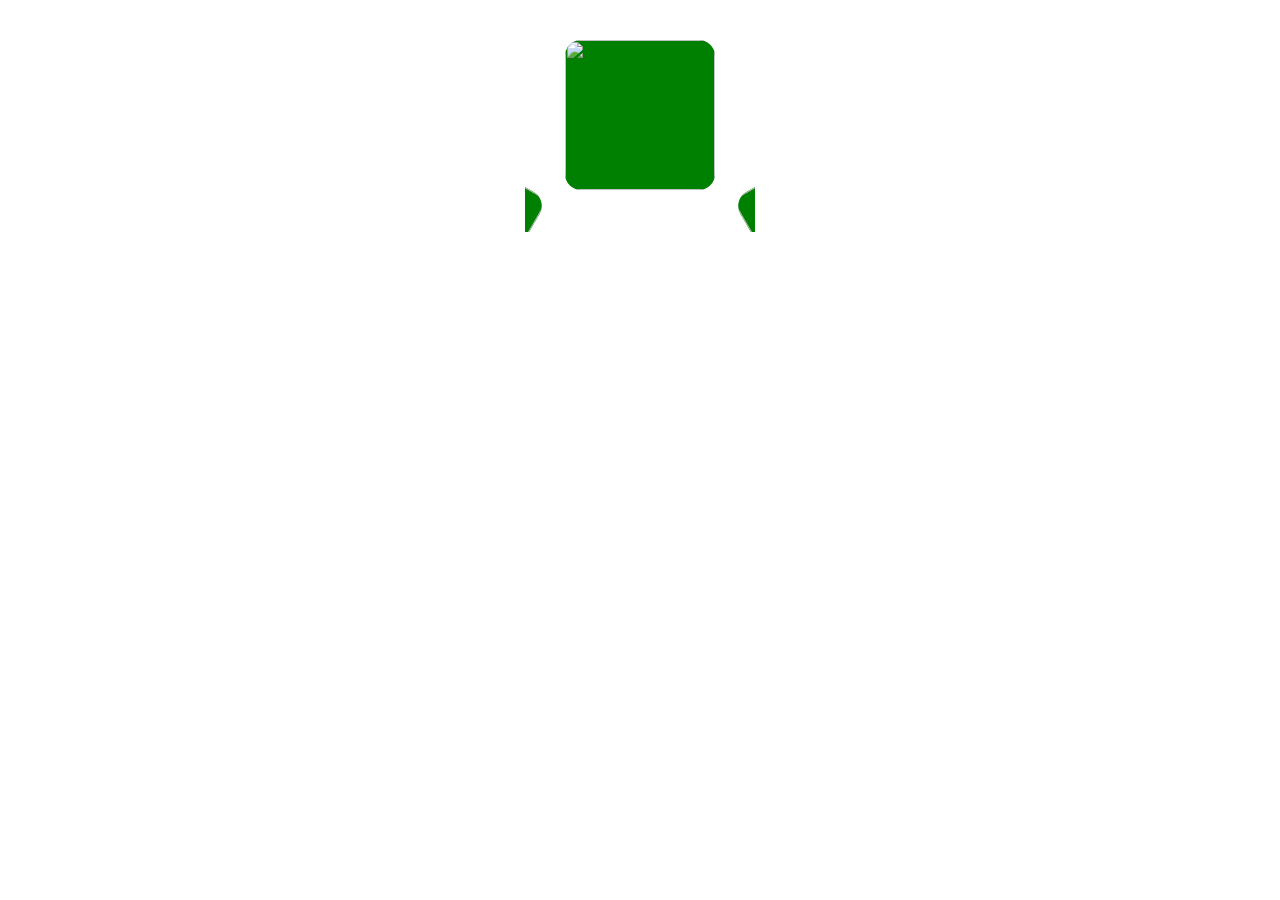
==== index.html @ 9ef539a8 "first commit" ====
<!DOCTYPE html>
<html lang="en">
  <head>
    <meta charset="UTF-8" />
    <meta name="viewport" content="width=device-width, initial-scale=1.0" />
    <title>Wheel Carousel</title>
    <link rel="stylesheet" href="style.css" />
  </head>
  <body>
    <div class="container">
      <div class="mask">
        <div class="gallery">
          <div class="slide">
            <div class="image" data-index="0">
              <img
                src="https://images.unsplash.com/photo-1557576146-047908becbb4?ixlib=rb-4.0.3&ixid=M3wxMjA3fDB8MHxzZWFyY2h8NHx8bnVtYmVyJTIwMXxlbnwwfHwwfHx8MA%3D%3D&auto=format&fit=crop&w=800&q=60"
              />
            </div>
          </div>
          <div class="slide" data-index="1">
            <div class="image">
              <img
                src="https://images.unsplash.com/photo-1567254790685-6b6d6abe4689?ixlib=rb-4.0.3&ixid=M3wxMjA3fDB8MHxzZWFyY2h8M3x8bnVtYmVyJTIwMnxlbnwwfHwwfHx8MA%3D%3D&auto=format&fit=crop&w=800&q=60"
              />
            </div>
          </div>
          <div class="slide" data-index="2">
            <div class="image">
              <img
                src="https://plus.unsplash.com/premium_photo-1669349127566-9be644ceac6e?ixlib=rb-4.0.3&ixid=M3wxMjA3fDB8MHxzZWFyY2h8MXx8bnVtYmVyJTIwM3xlbnwwfHwwfHx8MA%3D%3D&auto=format&fit=crop&w=800&q=60"
              />
            </div>
          </div>
          <div class="slide" data-index="3">
            <div class="image">
              <img
                src="https://images.unsplash.com/photo-1523286877159-d9636545890c?ixlib=rb-4.0.3&ixid=M3wxMjA3fDB8MHxzZWFyY2h8MTB8fG51bWJlciUyMDR8ZW58MHx8MHx8fDA%3D&auto=format&fit=crop&w=800&q=60"
              />
            </div>
          </div>
          <div class="slide" data-index="4">
            <div class="image">
              <img
                src="https://images.unsplash.com/photo-1484173936665-9ae90b911638?ixlib=rb-4.0.3&ixid=M3wxMjA3fDB8MHxzZWFyY2h8Mnx8bnVtYmVyJTIwNXxlbnwwfHwwfHx8MA%3D%3D&auto=format&fit=crop&w=800&q=60"
              />
            </div>
          </div>
          <div class="slide" data-index="5">
            <div class="image">
              <img
                src="https://images.unsplash.com/photo-1484335629320-0e089b87a106?ixlib=rb-4.0.3&ixid=M3wxMjA3fDB8MHxzZWFyY2h8Mnx8bnVtYmVyJTIwNnxlbnwwfHwwfHx8MA%3D%3D&auto=format&fit=crop&w=800&q=60"
              />
            </div>
          </div>
          <div class="slide" data-index="6">
            <div class="image">
              <img
                src="https://plus.unsplash.com/premium_photo-1669349127571-ebf4a6cbdf69?ixlib=rb-4.0.3&ixid=M3wxMjA3fDB8MHxzZWFyY2h8MXx8bnVtYmVyJTIwN3xlbnwwfHwwfHx8MA%3D%3D&auto=format&fit=crop&w=800&q=60"
              />
            </div>
          </div>
          <div class="slide" data-index="7">
            <div class="image">
              <img
                src="https://images.unsplash.com/photo-1567360144960-526572cd6d72?ixlib=rb-4.0.3&ixid=M3wxMjA3fDB8MHxzZWFyY2h8Mnx8bnVtYmVyJTIwOHxlbnwwfHwwfHx8MA%3D%3D&auto=format&fit=crop&w=800&q=60"
              />
            </div>
          </div>
          <div class="slide" data-index="8">
            <div class="image">
              <img
                src="https://plus.unsplash.com/premium_photo-1669349129170-f06dc5e9b68a?ixlib=rb-4.0.3&ixid=M3wxMjA3fDB8MHxzZWFyY2h8N3x8bnVtYmVyJTIwOXxlbnwwfHwwfHx8MA%3D%3D&auto=format&fit=crop&w=800&q=60"
              />
            </div>
          </div>
          <div class="slide" data-index="9">
            <div class="image">
              <img
                src="https://images.unsplash.com/photo-1522448023466-b1c85da46df0?ixlib=rb-4.0.3&ixid=M3wxMjA3fDB8MHxzZWFyY2h8Mnx8bnVtYmVyJTIwMTB8ZW58MHx8MHx8fDA%3D&auto=format&fit=crop&w=800&q=60"
              />
            </div>
          </div>
          <div class="slide" data-index="10">
            <div class="image">
              <img
                src="https://images.unsplash.com/photo-1649490836231-f100b8a04510?ixlib=rb-4.0.3&ixid=M3wxMjA3fDB8MHxzZWFyY2h8Mnx8bnVtYmVyJTIwMTF8ZW58MHx8MHx8fDA%3D&auto=format&fit=crop&w=800&q=60"
              />
            </div>
          </div>
          <div class="slide" data-index="11">
            <div class="image">
              <img
                src="https://images.unsplash.com/photo-1532190410175-1c1a8169b1e3?ixlib=rb-4.0.3&ixid=M3wxMjA3fDB8MHxzZWFyY2h8Nnx8bnVtYmVyJTIwMTJ8ZW58MHx8MHx8fDA%3D&auto=format&fit=crop&w=800&q=60"
              />
            </div>
          </div>
        </div>
      </div>
    </div>
    <script src="index.js"></script>
  </body>
</html>
---- style.css ----
img {
  display: block;
  height: 100%;
  width: 100%;
  object-fit: cover;
  border-radius: 1rem;
}

.container {
  --gw: 600px;
  --gh: 600px;
  --p: 2rem;
  --t: 3s;

  display: grid;
  justify-content: center;
  position: relative;

  height: calc(var(--gh) + 2 * var(--p));
}

.mask {
  --mask-width: 230px;
  --mask-height: 160px;

  width: var(--mask-width);
  height: var(--mask-height);
  padding-block: var(--p);

  display: flex;
  overflow: hidden;
  /* background-color: aqua; */
}

.gallery {
  position: relative;
  width: var(--gw);
  height: var(--gh);
  transition-property: transform;
  transition-duration: var(--t);
}

.gallery .slide {
  height: calc(var(--gh) / 2);
  width: 150px;

  position: absolute;
  top: 0;
  left: 50%;
  translate: -50% 0;
  display: flex;
  transform-origin: bottom center;
}
.gallery .slide .image {
  --image-h: 150px;

  height: var(--image-h);

  border-radius: 1rem;

  width: 100%;
  text-align: center;
  background-color: green;
}
.gallery .slide:nth-child(0) {
  rotate: 0deg;
}

.gallery .slide:nth-child(4) {
  rotate: 60deg;
}

.gallery .slide:nth-child(5) {
  rotate: 120deg;
}

.gallery .slide:nth-child(6) {
  rotate: 180deg;
}

.gallery .slide:nth-child(1) {
  rotate: 240deg;
}

.gallery .slide:nth-child(2) {
  rotate: 300deg;
}

.gallery .slide:nth-child(3) {
  rotate: 360deg;
}

.gallery .slide:nth-child(n + 7) {
  display: none;
}
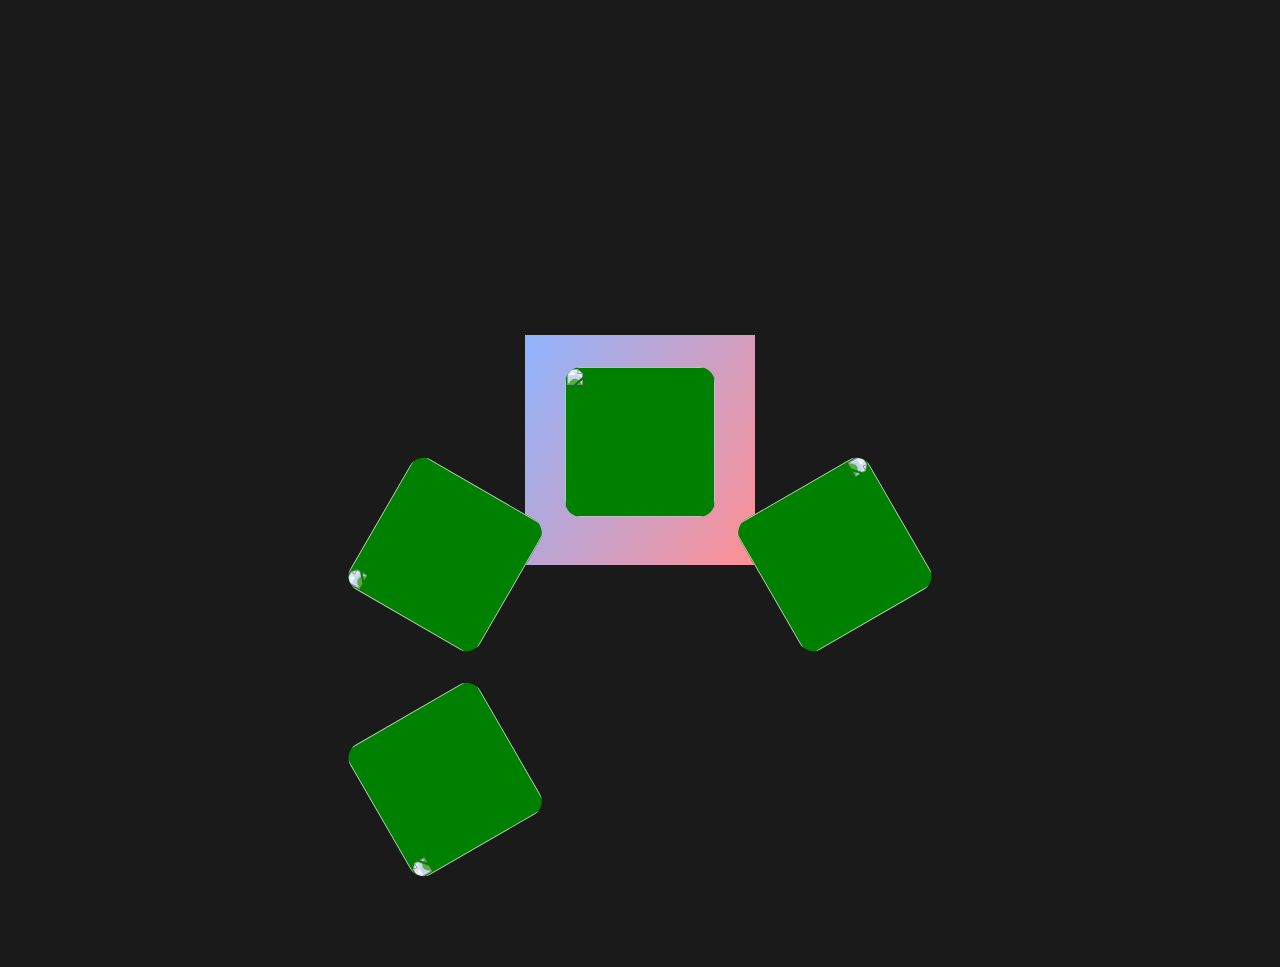
==== commit 1d2bb153: "bug fix" ====
--- a/index.html
+++ b/index.html
@@ -38,14 +38,14 @@
               />
             </div>
           </div>
-          <div class="slide" data-index="4">
+          <!-- <div class="slide" data-index="4">
             <div class="image">
               <img
                 src="https://images.unsplash.com/photo-1484173936665-9ae90b911638?ixlib=rb-4.0.3&ixid=M3wxMjA3fDB8MHxzZWFyY2h8Mnx8bnVtYmVyJTIwNXxlbnwwfHwwfHx8MA%3D%3D&auto=format&fit=crop&w=800&q=60"
               />
             </div>
-          </div>
-          <div class="slide" data-index="5">
+          </div> -->
+          <!-- <div class="slide" data-index="5">
             <div class="image">
               <img
                 src="https://images.unsplash.com/photo-1484335629320-0e089b87a106?ixlib=rb-4.0.3&ixid=M3wxMjA3fDB8MHxzZWFyY2h8Mnx8bnVtYmVyJTIwNnxlbnwwfHwwfHx8MA%3D%3D&auto=format&fit=crop&w=800&q=60"
@@ -92,7 +92,7 @@
               <img
                 src="https://images.unsplash.com/photo-1532190410175-1c1a8169b1e3?ixlib=rb-4.0.3&ixid=M3wxMjA3fDB8MHxzZWFyY2h8Nnx8bnVtYmVyJTIwMTJ8ZW58MHx8MHx8fDA%3D&auto=format&fit=crop&w=800&q=60"
               />
-            </div>
+            </div> -->
           </div>
         </div>
       </div>
--- a/style.css
+++ b/style.css
@@ -1,3 +1,14 @@
+* {
+  box-sizing: border-box;
+}
+body {
+  margin: 0;
+  height: 100vh;
+  display: grid;
+  place-content: center;
+  background-color: hsl(0, 0%, 10%);
+}
+
 img {
   display: block;
   height: 100%;
@@ -12,24 +23,30 @@
   --p: 2rem;
   --t: 3s;
 
+  --mask-width: 230px;
+  --mask-height: 230px;
+
+  /* aspect-ratio: 1; */
+
   display: grid;
   justify-content: center;
   position: relative;
-
-  height: calc(var(--gh) + 2 * var(--p));
+  height: var(--mask-height);
 }
 
 .mask {
-  --mask-width: 230px;
-  --mask-height: 160px;
-
   width: var(--mask-width);
   height: var(--mask-height);
   padding-block: var(--p);
 
   display: flex;
-  overflow: hidden;
-  /* background-color: aqua; */
+  /* overflow: hidden; */
+  background-color: rgb(0, 0, 0);
+  background-image: linear-gradient(
+    120deg,
+    rgb(143, 180, 255),
+    rgb(255, 143, 148)
+  );
 }
 
 .gallery {
@@ -62,8 +79,17 @@
   text-align: center;
   background-color: green;
 }
-.gallery .slide:nth-child(0) {
-  rotate: 0deg;
+
+.gallery .slide:nth-child(1) {
+  rotate: 240deg;
+}
+
+.gallery .slide:nth-child(2) {
+  rotate: 300deg;
+}
+
+.gallery .slide:nth-child(3) {
+  rotate: 360deg;
 }
 
 .gallery .slide:nth-child(4) {
@@ -78,18 +104,6 @@
   rotate: 180deg;
 }
 
-.gallery .slide:nth-child(1) {
-  rotate: 240deg;
-}
-
-.gallery .slide:nth-child(2) {
-  rotate: 300deg;
-}
-
-.gallery .slide:nth-child(3) {
-  rotate: 360deg;
-}
-
 .gallery .slide:nth-child(n + 7) {
   display: none;
 }
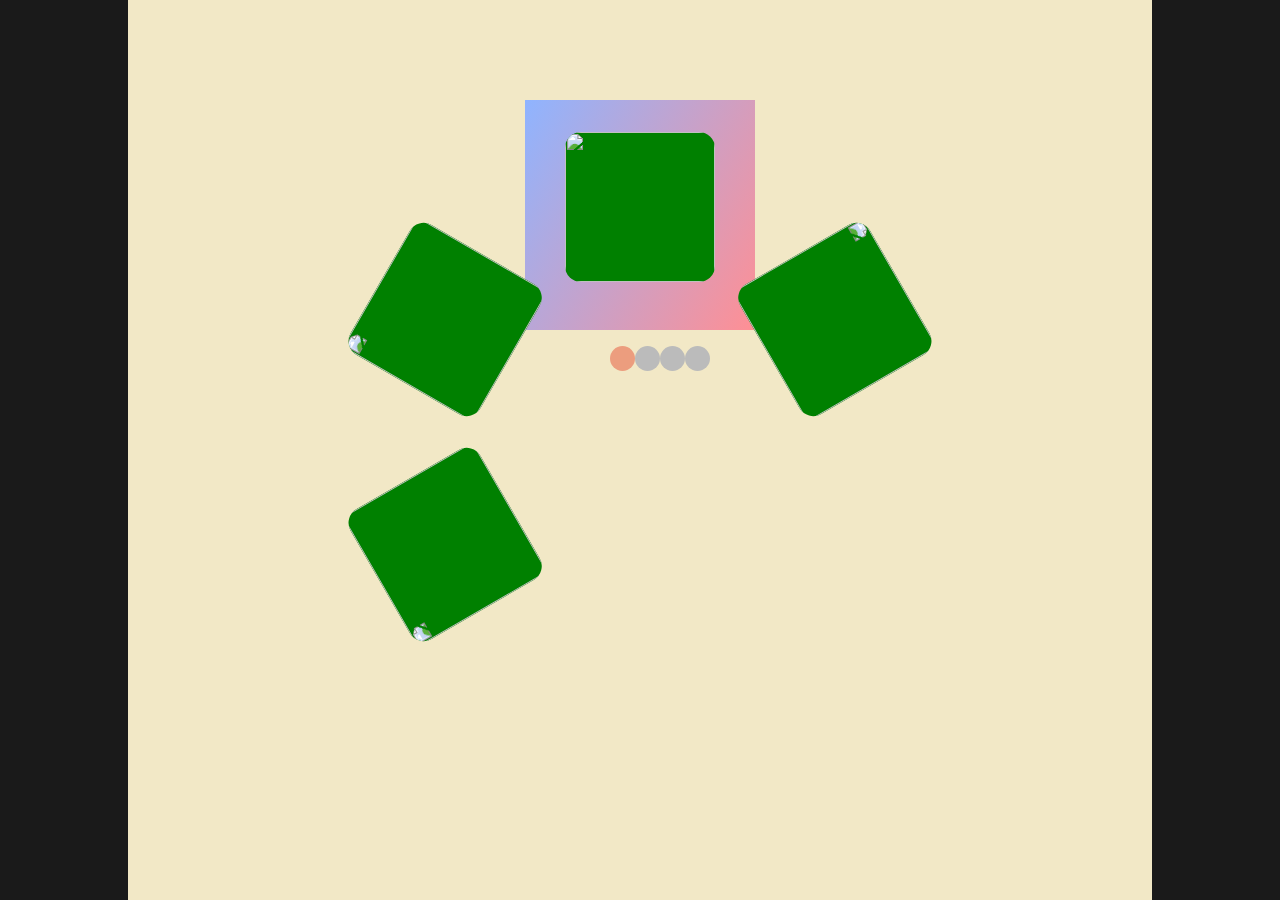
==== commit ed7b28a2: "bug fix" ====
--- a/index.html
+++ b/index.html
@@ -7,96 +7,100 @@
     <link rel="stylesheet" href="style.css" />
   </head>
   <body>
-    <div class="container">
-      <div class="mask">
-        <div class="gallery">
-          <div class="slide">
-            <div class="image" data-index="0">
-              <img
-                src="https://images.unsplash.com/photo-1557576146-047908becbb4?ixlib=rb-4.0.3&ixid=M3wxMjA3fDB8MHxzZWFyY2h8NHx8bnVtYmVyJTIwMXxlbnwwfHwwfHx8MA%3D%3D&auto=format&fit=crop&w=800&q=60"
-              />
+    <section id="carousel1">
+      <div class="container">
+        <div class="mask">
+          <div class="gallery">
+            <div class="slide">
+              <div class="image" data-index="1">
+                <img
+                  src="https://images.unsplash.com/photo-1557576146-047908becbb4?ixlib=rb-4.0.3&ixid=M3wxMjA3fDB8MHxzZWFyY2h8NHx8bnVtYmVyJTIwMXxlbnwwfHwwfHx8MA%3D%3D&auto=format&fit=crop&w=800&q=60"
+                />
+              </div>
             </div>
-          </div>
-          <div class="slide" data-index="1">
-            <div class="image">
-              <img
-                src="https://images.unsplash.com/photo-1567254790685-6b6d6abe4689?ixlib=rb-4.0.3&ixid=M3wxMjA3fDB8MHxzZWFyY2h8M3x8bnVtYmVyJTIwMnxlbnwwfHwwfHx8MA%3D%3D&auto=format&fit=crop&w=800&q=60"
-              />
+            <div class="slide" data-index="2">
+              <div class="image">
+                <img
+                  src="https://images.unsplash.com/photo-1567254790685-6b6d6abe4689?ixlib=rb-4.0.3&ixid=M3wxMjA3fDB8MHxzZWFyY2h8M3x8bnVtYmVyJTIwMnxlbnwwfHwwfHx8MA%3D%3D&auto=format&fit=crop&w=800&q=60"
+                />
+              </div>
             </div>
-          </div>
-          <div class="slide" data-index="2">
-            <div class="image">
-              <img
-                src="https://plus.unsplash.com/premium_photo-1669349127566-9be644ceac6e?ixlib=rb-4.0.3&ixid=M3wxMjA3fDB8MHxzZWFyY2h8MXx8bnVtYmVyJTIwM3xlbnwwfHwwfHx8MA%3D%3D&auto=format&fit=crop&w=800&q=60"
-              />
+            <div class="slide" data-index="3">
+              <div class="image">
+                <img
+                  src="https://plus.unsplash.com/premium_photo-1669349127566-9be644ceac6e?ixlib=rb-4.0.3&ixid=M3wxMjA3fDB8MHxzZWFyY2h8MXx8bnVtYmVyJTIwM3xlbnwwfHwwfHx8MA%3D%3D&auto=format&fit=crop&w=800&q=60"
+                />
+              </div>
             </div>
-          </div>
-          <div class="slide" data-index="3">
-            <div class="image">
-              <img
-                src="https://images.unsplash.com/photo-1523286877159-d9636545890c?ixlib=rb-4.0.3&ixid=M3wxMjA3fDB8MHxzZWFyY2h8MTB8fG51bWJlciUyMDR8ZW58MHx8MHx8fDA%3D&auto=format&fit=crop&w=800&q=60"
-              />
+            <div class="slide" data-index="4">
+              <div class="image">
+                <img
+                  src="https://images.unsplash.com/photo-1523286877159-d9636545890c?ixlib=rb-4.0.3&ixid=M3wxMjA3fDB8MHxzZWFyY2h8MTB8fG51bWJlciUyMDR8ZW58MHx8MHx8fDA%3D&auto=format&fit=crop&w=800&q=60"
+                />
+              </div>
             </div>
-          </div>
-          <!-- <div class="slide" data-index="4">
-            <div class="image">
-              <img
-                src="https://images.unsplash.com/photo-1484173936665-9ae90b911638?ixlib=rb-4.0.3&ixid=M3wxMjA3fDB8MHxzZWFyY2h8Mnx8bnVtYmVyJTIwNXxlbnwwfHwwfHx8MA%3D%3D&auto=format&fit=crop&w=800&q=60"
-              />
+            <!-- <div class="slide" data-index="5">
+              <div class="image">
+                <img
+                  src="https://images.unsplash.com/photo-1484173936665-9ae90b911638?ixlib=rb-4.0.3&ixid=M3wxMjA3fDB8MHxzZWFyY2h8Mnx8bnVtYmVyJTIwNXxlbnwwfHwwfHx8MA%3D%3D&auto=format&fit=crop&w=800&q=60"
+                />
+              </div>
+            </div> -->
+            <!-- <div class="slide" data-index="6">
+              <div class="image">
+                <img
+                  src="https://images.unsplash.com/photo-1484335629320-0e089b87a106?ixlib=rb-4.0.3&ixid=M3wxMjA3fDB8MHxzZWFyY2h8Mnx8bnVtYmVyJTIwNnxlbnwwfHwwfHx8MA%3D%3D&auto=format&fit=crop&w=800&q=60"
+                />
+              </div>
             </div>
-          </div> -->
-          <!-- <div class="slide" data-index="5">
-            <div class="image">
-              <img
-                src="https://images.unsplash.com/photo-1484335629320-0e089b87a106?ixlib=rb-4.0.3&ixid=M3wxMjA3fDB8MHxzZWFyY2h8Mnx8bnVtYmVyJTIwNnxlbnwwfHwwfHx8MA%3D%3D&auto=format&fit=crop&w=800&q=60"
-              />
+            <div class="slide" data-index="7">
+              <div class="image">
+                <img
+                  src="https://plus.unsplash.com/premium_photo-1669349127571-ebf4a6cbdf69?ixlib=rb-4.0.3&ixid=M3wxMjA3fDB8MHxzZWFyY2h8MXx8bnVtYmVyJTIwN3xlbnwwfHwwfHx8MA%3D%3D&auto=format&fit=crop&w=800&q=60"
+                />
+              </div>
             </div>
-          </div>
-          <div class="slide" data-index="6">
-            <div class="image">
-              <img
-                src="https://plus.unsplash.com/premium_photo-1669349127571-ebf4a6cbdf69?ixlib=rb-4.0.3&ixid=M3wxMjA3fDB8MHxzZWFyY2h8MXx8bnVtYmVyJTIwN3xlbnwwfHwwfHx8MA%3D%3D&auto=format&fit=crop&w=800&q=60"
-              />
+            <div class="slide" data-index="8">
+              <div class="image">
+                <img
+                  src="https://images.unsplash.com/photo-1567360144960-526572cd6d72?ixlib=rb-4.0.3&ixid=M3wxMjA3fDB8MHxzZWFyY2h8Mnx8bnVtYmVyJTIwOHxlbnwwfHwwfHx8MA%3D%3D&auto=format&fit=crop&w=800&q=60"
+                />
+              </div>
             </div>
-          </div>
-          <div class="slide" data-index="7">
-            <div class="image">
-              <img
-                src="https://images.unsplash.com/photo-1567360144960-526572cd6d72?ixlib=rb-4.0.3&ixid=M3wxMjA3fDB8MHxzZWFyY2h8Mnx8bnVtYmVyJTIwOHxlbnwwfHwwfHx8MA%3D%3D&auto=format&fit=crop&w=800&q=60"
-              />
+            <div class="slide" data-index="9">
+              <div class="image">
+                <img
+                  src="https://plus.unsplash.com/premium_photo-1669349129170-f06dc5e9b68a?ixlib=rb-4.0.3&ixid=M3wxMjA3fDB8MHxzZWFyY2h8N3x8bnVtYmVyJTIwOXxlbnwwfHwwfHx8MA%3D%3D&auto=format&fit=crop&w=800&q=60"
+                />
+              </div>
             </div>
-          </div>
-          <div class="slide" data-index="8">
-            <div class="image">
-              <img
-                src="https://plus.unsplash.com/premium_photo-1669349129170-f06dc5e9b68a?ixlib=rb-4.0.3&ixid=M3wxMjA3fDB8MHxzZWFyY2h8N3x8bnVtYmVyJTIwOXxlbnwwfHwwfHx8MA%3D%3D&auto=format&fit=crop&w=800&q=60"
-              />
+            <div class="slide" data-index="10">
+              <div class="image">
+                <img
+                  src="https://images.unsplash.com/photo-1522448023466-b1c85da46df0?ixlib=rb-4.0.3&ixid=M3wxMjA3fDB8MHxzZWFyY2h8Mnx8bnVtYmVyJTIwMTB8ZW58MHx8MHx8fDA%3D&auto=format&fit=crop&w=800&q=60"
+                />
+              </div>
             </div>
-          </div>
-          <div class="slide" data-index="9">
-            <div class="image">
-              <img
-                src="https://images.unsplash.com/photo-1522448023466-b1c85da46df0?ixlib=rb-4.0.3&ixid=M3wxMjA3fDB8MHxzZWFyY2h8Mnx8bnVtYmVyJTIwMTB8ZW58MHx8MHx8fDA%3D&auto=format&fit=crop&w=800&q=60"
-              />
+            <div class="slide" data-index="11">
+              <div class="image">
+                <img
+                  src="https://images.unsplash.com/photo-1649490836231-f100b8a04510?ixlib=rb-4.0.3&ixid=M3wxMjA3fDB8MHxzZWFyY2h8Mnx8bnVtYmVyJTIwMTF8ZW58MHx8MHx8fDA%3D&auto=format&fit=crop&w=800&q=60"
+                />
+              </div>
             </div>
-          </div>
-          <div class="slide" data-index="10">
-            <div class="image">
-              <img
-                src="https://images.unsplash.com/photo-1649490836231-f100b8a04510?ixlib=rb-4.0.3&ixid=M3wxMjA3fDB8MHxzZWFyY2h8Mnx8bnVtYmVyJTIwMTF8ZW58MHx8MHx8fDA%3D&auto=format&fit=crop&w=800&q=60"
-              />
-            </div>
-          </div>
-          <div class="slide" data-index="11">
-            <div class="image">
-              <img
-                src="https://images.unsplash.com/photo-1532190410175-1c1a8169b1e3?ixlib=rb-4.0.3&ixid=M3wxMjA3fDB8MHxzZWFyY2h8Nnx8bnVtYmVyJTIwMTJ8ZW58MHx8MHx8fDA%3D&auto=format&fit=crop&w=800&q=60"
-              />
+            <div class="slide" data-index="12">
+              <div class="image">
+                <img
+                  src="https://images.unsplash.com/photo-1532190410175-1c1a8169b1e3?ixlib=rb-4.0.3&ixid=M3wxMjA3fDB8MHxzZWFyY2h8Nnx8bnVtYmVyJTIwMTJ8ZW58MHx8MHx8fDA%3D&auto=format&fit=crop&w=800&q=60"
+                />
+              </div>
             </div> -->
           </div>
         </div>
       </div>
-    </div>
+
+      <ul class="dots" style="text-align: center"></ul>
+    </section>
     <script src="index.js"></script>
   </body>
 </html>
--- a/style.css
+++ b/style.css
@@ -5,7 +5,7 @@
   margin: 0;
   height: 100vh;
   display: grid;
-  place-content: center;
+  /* place-content: center; */
   background-color: hsl(0, 0%, 10%);
 }
 
@@ -17,11 +17,19 @@
   border-radius: 1rem;
 }
 
+section {
+  padding: 100px;
+  background-color: #f2e8c6;
+  width: 80%;
+  margin: 0 auto;
+  position: relative;
+}
+
 .container {
   --gw: 600px;
   --gh: 600px;
   --p: 2rem;
-  --t: 3s;
+  --t: 1s;
 
   --mask-width: 230px;
   --mask-height: 230px;
@@ -53,6 +61,7 @@
   position: relative;
   width: var(--gw);
   height: var(--gh);
+  rotate: 0deg;
   transition-property: transform;
   transition-duration: var(--t);
 }
@@ -67,7 +76,10 @@
   translate: -50% 0;
   display: flex;
   transform-origin: bottom center;
+
+  display: none;
 }
+
 .gallery .slide .image {
   --image-h: 150px;
 
@@ -81,29 +93,75 @@
 }
 
 .gallery .slide:nth-child(1) {
-  rotate: 240deg;
+  /* rotate: 240deg; */
+  rotate: 360deg;
+  display: block;
 }
 
 .gallery .slide:nth-child(2) {
-  rotate: 300deg;
+  rotate: 60deg;
+  /* rotate: 300deg; */
+  display: block;
 }
 
 .gallery .slide:nth-child(3) {
-  rotate: 360deg;
+  /* rotate: 360deg; */
+  rotate: 120deg;
+  display: block;
 }
 
-.gallery .slide:nth-child(4) {
-  rotate: 60deg;
+.gallery .slide:nth-last-child(1) {
+  /* rotate: 60deg; */
+  rotate: 300deg;
+  display: block;
 }
 
-.gallery .slide:nth-child(5) {
-  rotate: 120deg;
+.gallery .slide:nth-last-child(2) {
+  /* rotate: 60deg; */
+  rotate: 240deg;
+  display: block;
 }
 
-.gallery .slide:nth-child(6) {
+/* .gallery .slide:nth-child(5) {
+  rotate: 120deg;
+} */
+
+/* .gallery .slide:nth-child(6) {
   rotate: 180deg;
+} */
+
+.prev-btn,
+.next-btn {
+  all: unset;
+  height: 40px;
+  padding: 0.5rem;
+  color: white;
+  background-color: #0c356a;
 }
 
-.gallery .slide:nth-child(n + 7) {
-  display: none;
+.prev-btn {
+  position: absolute;
+  margin-right: 100px;
+  left: 0;
+  top: 200px;
 }
+
+.next-btn {
+  position: absolute;
+  right: 0;
+  top: 200px;
+}
+
+.dot {
+  position: relative;
+  z-index: 1000;
+  height: 25px;
+  width: 25px;
+  background-color: #bbb;
+  border-radius: 50%;
+  display: inline-block;
+}
+
+.dot.active {
+  background-color: #ec9d7e;
+}
